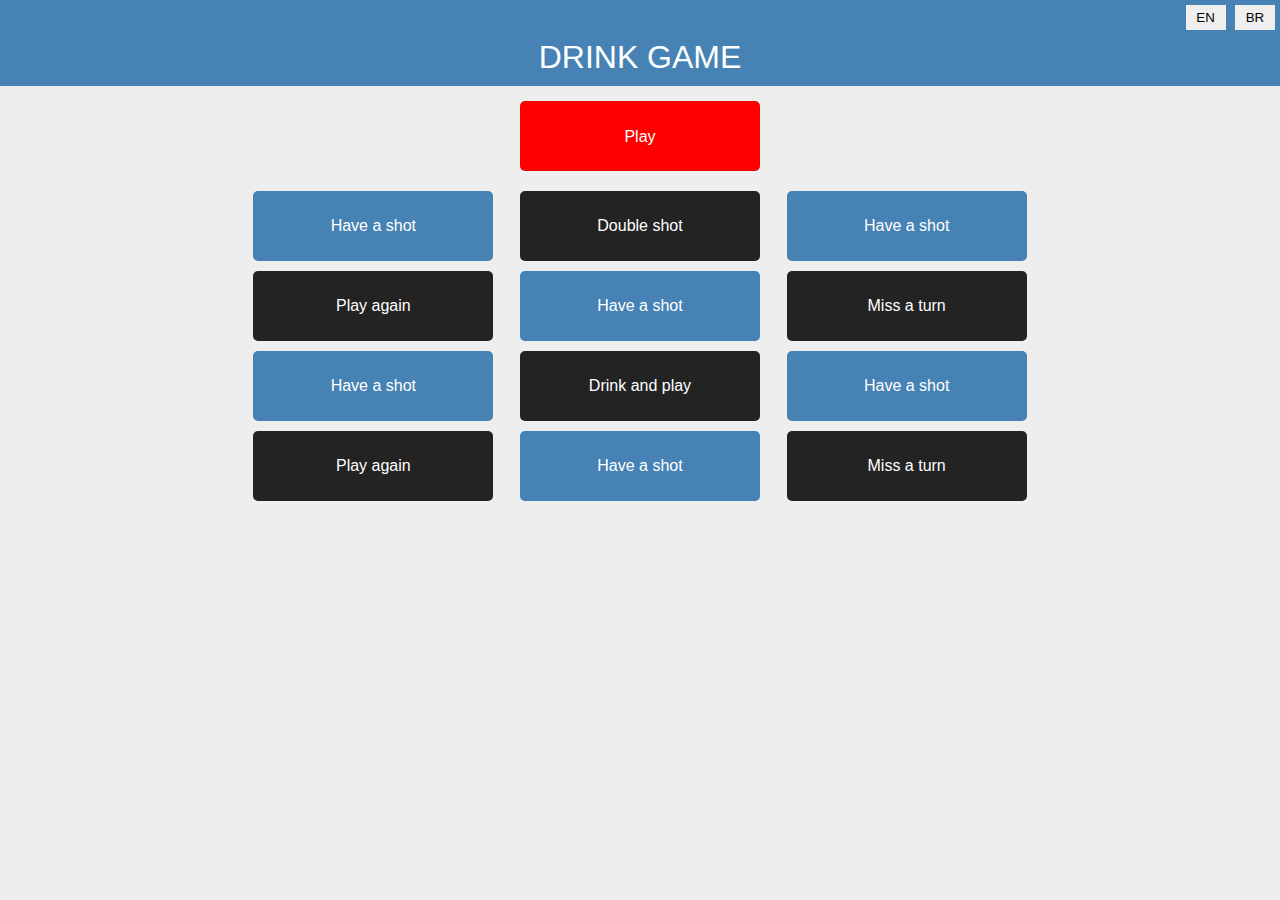
==== game/index.html @ adcddc83 "Alterado diretório do drink" ====
<!DOCTYPE html>
<html lang="en">
<head>
  <meta charset="UTF-8">
  <meta name="viewport" content="width=device-width, initial-scale=1.0">
  <meta http-equiv="X-UA-Compatible" content="ie=edge">
  <title>Drink Shot</title>
  <link rel="stylesheet" href="assets/shot.css">
</head>
<body>
  <header>
    <div class="lang">
      <button>EN</button>
      <button>BR  </button>
    </div>
    <h1>Drink game</h1>
  </header>
  
  <div class="container">
    <div class="main">
      <button id="roll">Play</button>
    </div>
    
    <div class="options">
      <div class="option">Have a shot</div>
      <div class="option">Double shot</div>
      <div class="option">Have a shot</div>
      <div class="option">Play again</div>
      <div class="option">Have a shot</div>
      <div class="option">Miss a turn</div>
      <div class="option">Have a shot</div>
      <div class="option">Drink and play</div>
      <div class="option">Have a shot</div>
      <div class="option">Play again</div>
      <div class="option">Have a shot</div>
      <div class="option">Miss a turn</div>
    </div>
    
  </div class="container">

  <script src="assets/shot.js"></script>
</body>
</html>
---- game/assets/shot.css ----
.container {
  max-width: 800px;
  margin: auto;
}

body {
  background-color: #eee;
  color: white;
  margin: 0;
  font-family: "Arial", sans-serif;
}

header {
  display: flex;
  flex-direction: column;
  background-color: steelblue;
}

.lang {
  align-self: flex-end;
}

.lang button {
  border: none;
  width: 40px;
  height: 25px;
  margin: 5px 5px 0 0;
  cursor: pointer;
}

.options, .main {
  display: flex;
  justify-content: space-around;
  flex-wrap: wrap;
}

.option, #roll {
  min-width: 150px;
  border-radius: 5px;
  text-align: center;
  height: 50px;
  line-height: 50px;
  width: 30%;
  margin: 5px auto;
  transition: background 0.4s;
}

.option:nth-child(odd) {
  background-color: steelblue;
}

.option:nth-child(even) {
  background-color: #232323;
}

#roll {
  margin: 15px auto;
  background-color: red;
  color: inherit;
  border: none;
  font-size: inherit;
  cursor: pointer;
}

#roll:disabled {
  cursor: not-allowed;
}

#selected {
  background-color: red;
}

h1 {
  color: white;
  
  text-align: center;
  margin: 0;
  text-transform: uppercase;
  line-height: 1.11;
  padding: 10px 0;
  font-weight: normal;
  min-width: 150px;
}

@media (max-height: 520px) {
  .option, #roll {
    height: 40px;
    line-height: 40px;
  }
}

@media (min-height: 600px) {
  .option, #roll {
    height: 60px;
    line-height: 60px;
  }
}

@media (min-height: 700px) {
  .option, #roll {
    height: 70px;
    line-height: 70px;
  }
}
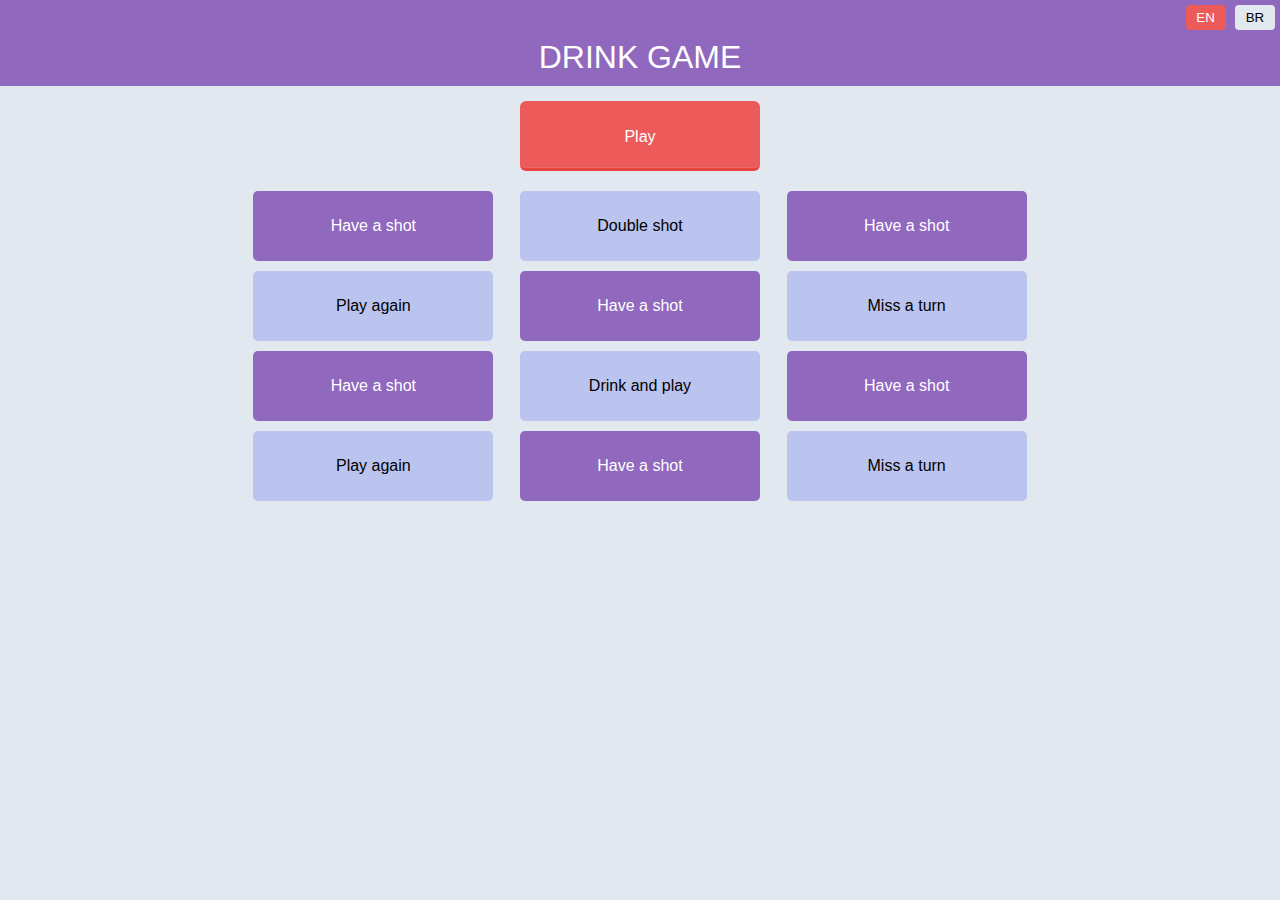
==== commit d9ad252d: "Alteradas cores do drink game" ====
--- a/game/index.html
+++ b/game/index.html
@@ -1,5 +1,6 @@
 <!DOCTYPE html>
 <html lang="en">
+
 <head>
   <meta charset="UTF-8">
   <meta name="viewport" content="width=device-width, initial-scale=1.0">
@@ -7,20 +8,21 @@
   <title>Drink Shot</title>
   <link rel="stylesheet" href="assets/shot.css">
 </head>
+
 <body>
   <header>
     <div class="lang">
       <button>EN</button>
-      <button>BR  </button>
+      <button>BR </button>
     </div>
     <h1>Drink game</h1>
   </header>
-  
+
   <div class="container">
     <div class="main">
-      <button id="roll">Play</button>
+      <button id="roll" class="enabled">Play</button>
     </div>
-    
+
     <div class="options">
       <div class="option">Have a shot</div>
       <div class="option">Double shot</div>
@@ -35,9 +37,10 @@
       <div class="option">Have a shot</div>
       <div class="option">Miss a turn</div>
     </div>
-    
+
   </div class="container">
 
   <script src="assets/shot.js"></script>
 </body>
+
 </html>--- a/game/assets/shot.css
+++ b/game/assets/shot.css
@@ -4,16 +4,16 @@
 }
 
 body {
-  background-color: #eee;
+  background-color: #e1e8f0;
   color: white;
   margin: 0;
-  font-family: "Arial", sans-serif;
+  font-family: 'Arial', sans-serif;
 }
 
 header {
   display: flex;
   flex-direction: column;
-  background-color: steelblue;
+  background-color: #9068be;
 }
 
 .lang {
@@ -21,20 +21,29 @@
 }
 
 .lang button {
+  background-color: #e1e8f0;
   border: none;
   width: 40px;
   height: 25px;
   margin: 5px 5px 0 0;
+  border-radius: 4px;
   cursor: pointer;
 }
 
-.options, .main {
+button.lang-active {
+  background-color: #ed5a5a;
+  color: white;
+}
+
+.options,
+.main {
   display: flex;
   justify-content: space-around;
   flex-wrap: wrap;
 }
 
-.option, #roll {
+.option,
+#roll {
   min-width: 150px;
   border-radius: 5px;
   text-align: center;
@@ -46,33 +55,47 @@
 }
 
 .option:nth-child(odd) {
-  background-color: steelblue;
+  background-color: #9068be;
 }
 
 .option:nth-child(even) {
-  background-color: #232323;
+  background-color: #bbc4ef;
+  color: black;
 }
 
 #roll {
   margin: 15px auto;
-  background-color: red;
   color: inherit;
-  border: none;
   font-size: inherit;
   cursor: pointer;
+  border-style: solid;
+  border-width: 0px 0px 3px;
+  box-shadow: 0 -1px 0 rgba(255, 255, 255, 0.1) inset;
+  color: #ffffff;
+  border-radius: 6px;
+  background-color: #ed5a5a;
+  border-color: #ea4343;
+}
+
+#roll:not(:disabled):hover {
+  background-color: #eb4848;
+  border-color: #e83131;
 }
 
 #roll:disabled {
   cursor: not-allowed;
+  background-color: pink;
+  border-color: #ebb6b6;
 }
 
 #selected {
-  background-color: red;
+  background-color: #ed5a5a;
+  color: white;
 }
 
 h1 {
   color: white;
-  
+
   text-align: center;
   margin: 0;
   text-transform: uppercase;
@@ -83,22 +106,25 @@
 }
 
 @media (max-height: 520px) {
-  .option, #roll {
+  .option,
+  #roll {
     height: 40px;
     line-height: 40px;
   }
 }
 
 @media (min-height: 600px) {
-  .option, #roll {
+  .option,
+  #roll {
     height: 60px;
     line-height: 60px;
   }
 }
 
 @media (min-height: 700px) {
-  .option, #roll {
+  .option,
+  #roll {
     height: 70px;
     line-height: 70px;
   }
-}+}
